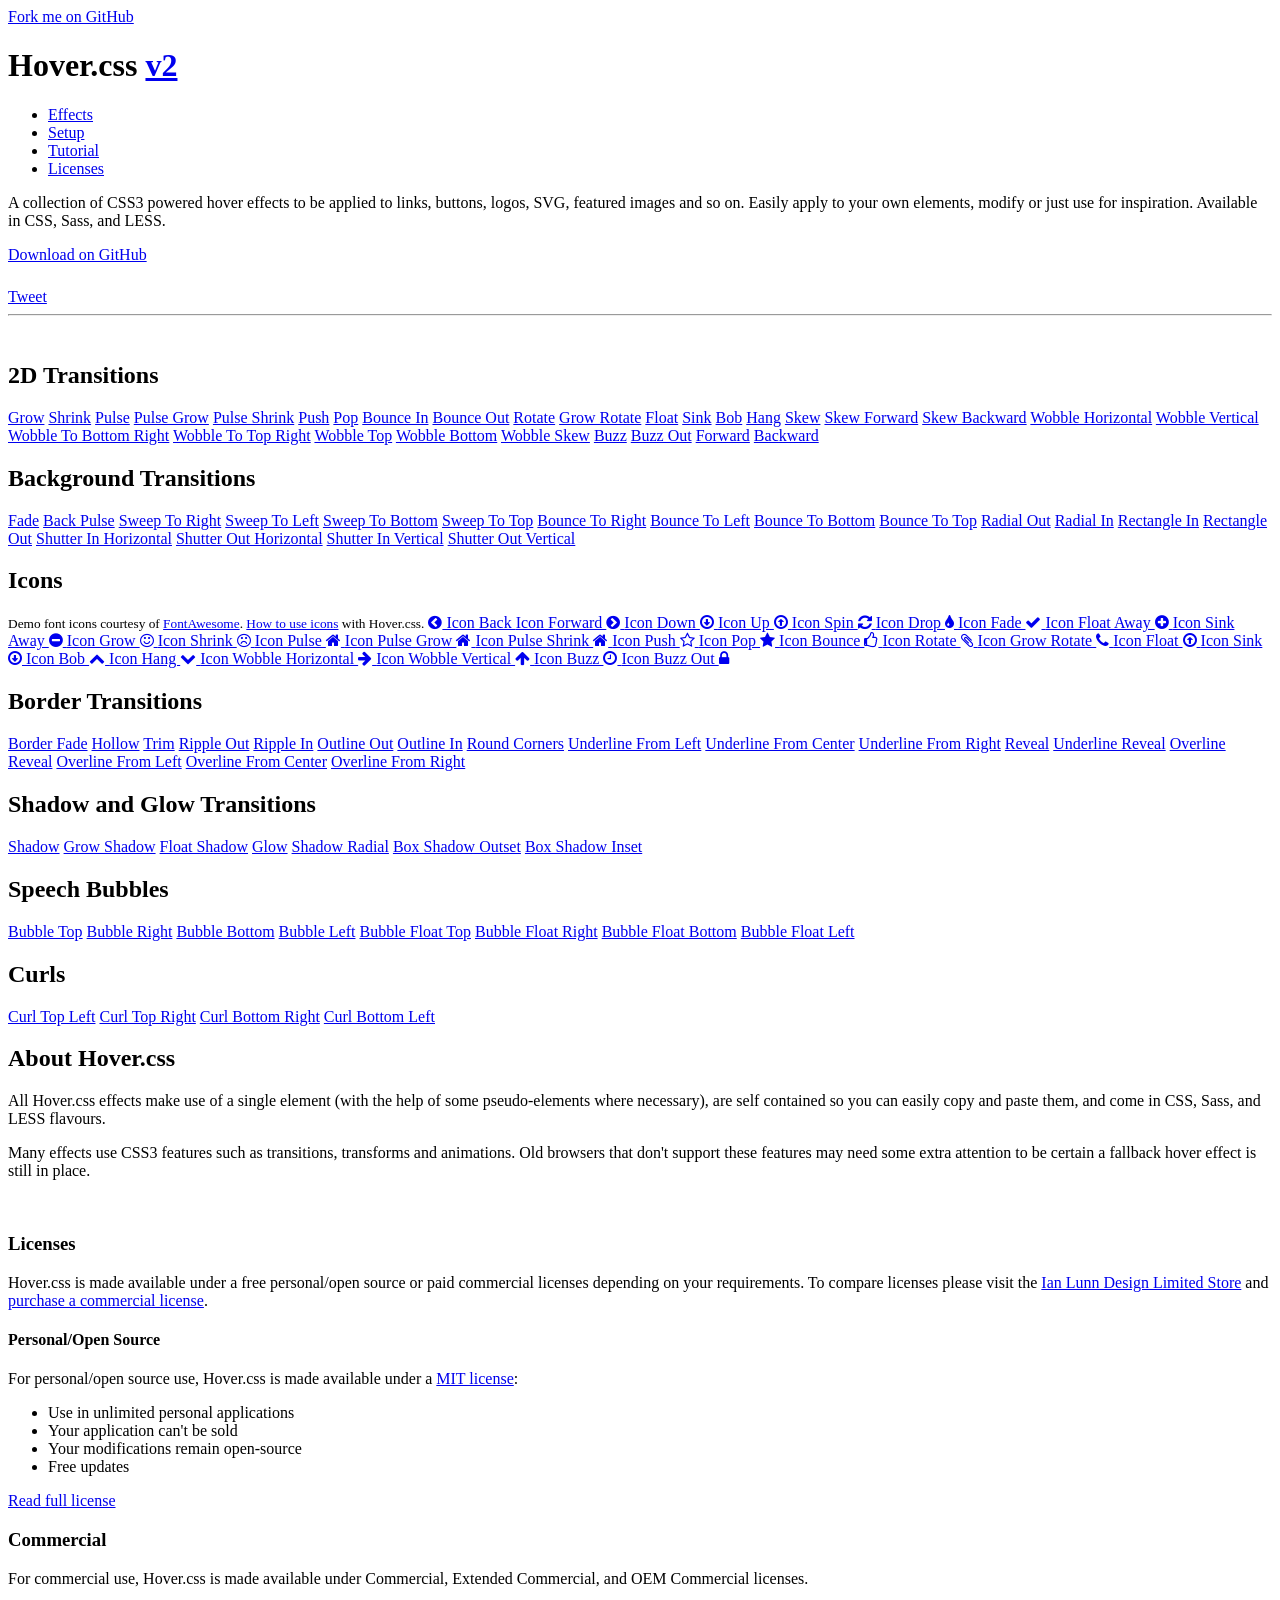
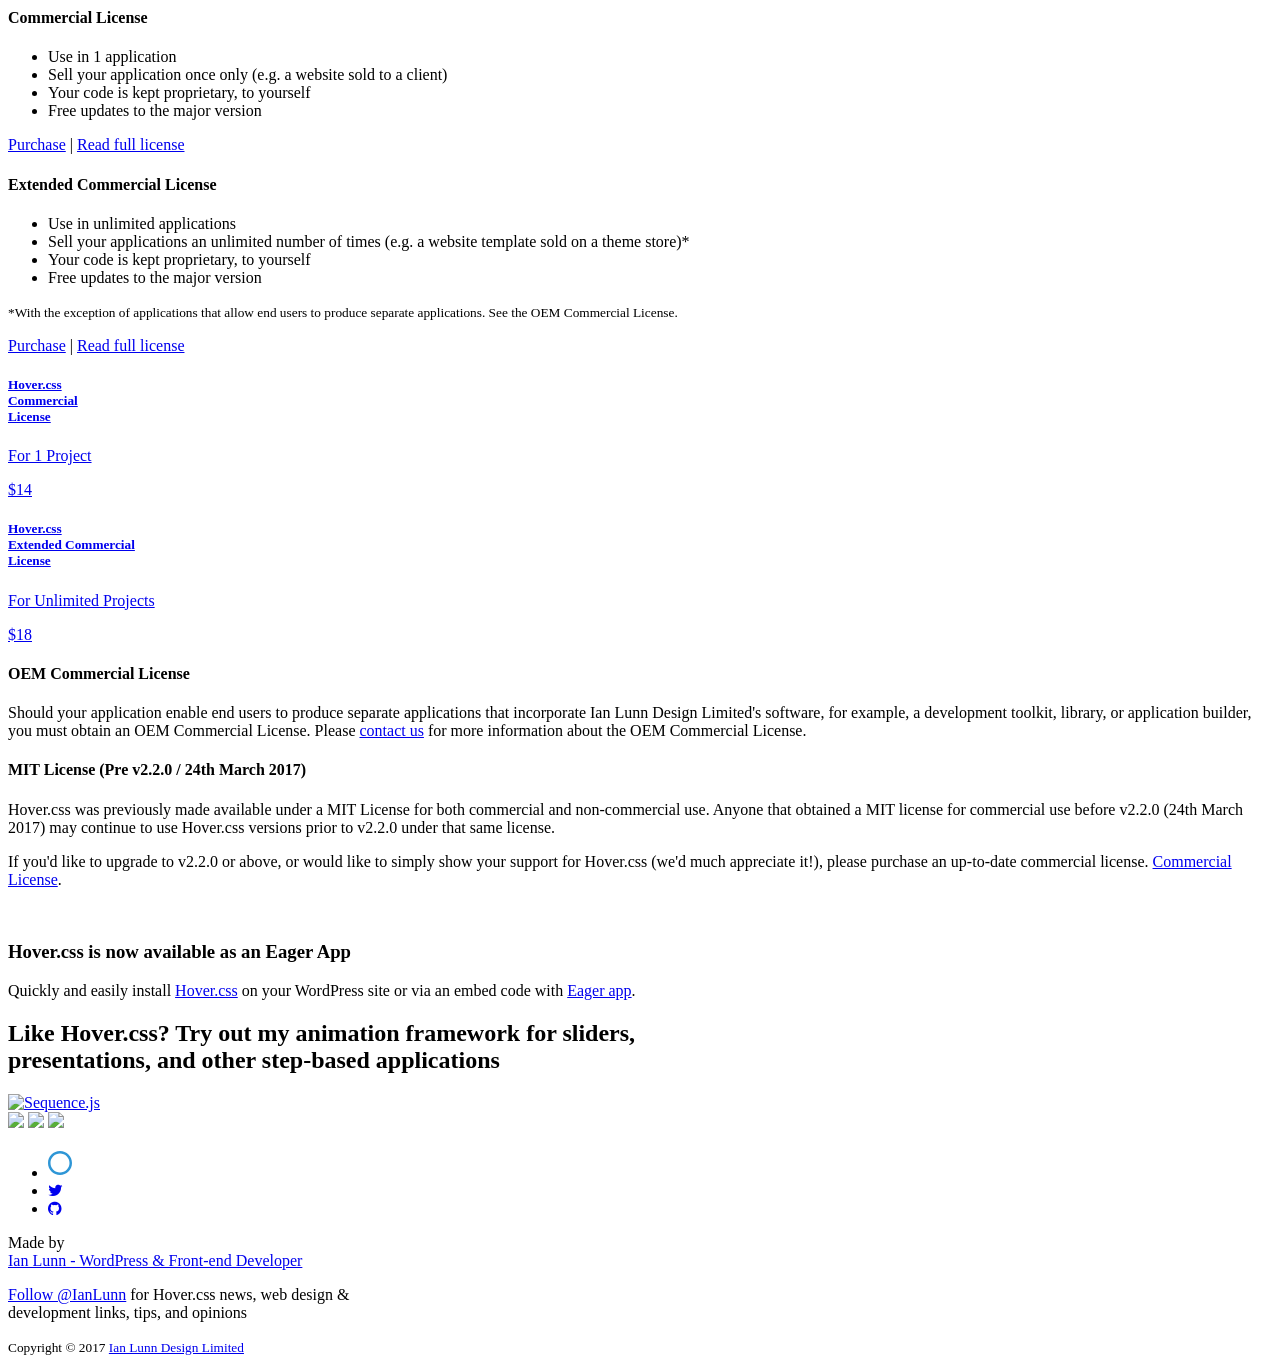
==== index.html @ 644b8967 "test" ====
<!DOCTYPE html>
<html lang="en">
	<head>
		<meta charset="utf-8">
		<meta property="og:image" content="https://ianlunn.github.io/Hover/hover.jpg" />
		<meta property="og:site_name" content="Hover.css"/>
		<meta property="og:title" content="Hover.css - A collection of CSS3 powered hover effects" />
		<title>Hover.css - A collection of CSS3 powered hover effects</title>
		<link href="css/demo-page.css" rel="stylesheet" media="all">
		<link href="css/hover.css" rel="stylesheet" media="all">
		<link href="https://maxcdn.bootstrapcdn.com/font-awesome/4.2.0/css/font-awesome.min.css" rel="stylesheet" media="all">
	</head>
	<body>

		<!--[if lt IE 10]>
		<p class="browsehappy">You are using an <strong>outdated</strong> browser. Please <a href="https://browsehappy.com/">upgrade your browser</a> to improve your experience.</p>
		<![endif]-->

		<div class="main">
			<span id="forkongithub"><a href="https://github.com/IanLunn/Hover">Fork me on GitHub</a></span>

			<h1>Hover.css <a href="https://github.com/IanLunn/Hover/releases" class="sup" title="View release history">v2</a></h1>

			<nav>
				<ul>
					<li><a href="#effects" title="Effects">Effects</a></li>
					<li><a href="https://github.com/IanLunn/Hover/blob/master/README.md#hovercss" title="Setup">Setup</a></li>
					<li><a href="https://ianlunn.co.uk/articles/hover-css-tutorial-introduction/" title="hover.css Tutorial and Introduction">Tutorial</a></li>
					<li><a href="#licenses" title="Licenses">Licenses</a></li>
				</ul>
			</nav>

			<p class="intro">A collection of CSS3 powered hover effects to be applied to links, buttons, logos, SVG, featured images and so on. Easily apply to your own elements, modify or just use for inspiration. Available in CSS, Sass, and LESS.</p>

			<div class="download aligncenter">
				<a class="button cta hvr-float-shadow" href="https://github.com/IanLunn/Hover">Download on GitHub</a>
			</div>

			<div class="social aligncenter">
				<div class="social-button">
					<iframe src="https://ghbtns.com/github-btn.html?user=IanLunn&repo=Hover&type=watch&count=true" allowtransparency="true" frameborder="0" scrolling="0" width="110" height="20"></iframe>
				</div>

				<div class="social-button">
					<a href="https://twitter.com/share" class="twitter-share-button" data-related="IanLunn" data-dnt="true">Tweet</a>
				</div>
			</div>

			<hr />
			<br />

			<script async type="text/javascript" src="//cdn.carbonads.com/carbon.js?serve=CKYIE23M&placement=ianlunncouk" id="_carbonads_js"></script>

			<div id="effects" class="effects">

				<h2>2D Transitions</h2>

				<a href="#" class="hvr-grow">Grow</a>
				<a href="#" class="hvr-shrink">Shrink</a>
				<a href="#" class="hvr-pulse">Pulse</a>
				<a href="#" class="hvr-pulse-grow">Pulse Grow</a>
				<a href="#" class="hvr-pulse-shrink">Pulse Shrink</a>
				<a href="#" class="hvr-push">Push</a>
				<a href="#" class="hvr-pop">Pop</a>
				<a href="#" class="hvr-bounce-in">Bounce In</a>
				<a href="#" class="hvr-bounce-out">Bounce Out</a>
				<a href="#" class="hvr-rotate">Rotate</a>
				<a href="#" class="hvr-grow-rotate">Grow Rotate</a>
				<a href="#" class="hvr-float">Float</a>
				<a href="#" class="hvr-sink">Sink</a>
				<a href="#" class="hvr-bob">Bob</a>
				<a href="#" class="hvr-hang">Hang</a>
				<a href="#" class="hvr-skew">Skew</a>
				<a href="#" class="hvr-skew-forward">Skew Forward</a>
				<a href="#" class="hvr-skew-backward">Skew Backward</a>
				<a href="#" class="hvr-wobble-horizontal">Wobble Horizontal</a>
				<a href="#" class="hvr-wobble-vertical">Wobble Vertical</a>
				<a href="#" class="hvr-wobble-to-bottom-right">Wobble To Bottom Right</a>
				<a href="#" class="hvr-wobble-to-top-right">Wobble To Top Right</a>
				<a href="#" class="hvr-wobble-top">Wobble Top</a>
				<a href="#" class="hvr-wobble-bottom">Wobble Bottom</a>
				<a href="#" class="hvr-wobble-skew">Wobble Skew</a>
				<a href="#" class="hvr-buzz">Buzz</a>
				<a href="#" class="hvr-buzz-out">Buzz Out</a>
				<a href="#" class="hvr-forward">Forward</a>
				<a href="#" class="hvr-backward">Backward</a>


				<h2>Background Transitions</h2>

				<a href="#" class="hvr-fade">Fade</a>
				<a href="#" class="hvr-back-pulse">Back Pulse</a>
				<a href="#" class="hvr-sweep-to-right">Sweep To Right</a>
				<a href="#" class="hvr-sweep-to-left">Sweep To Left</a>
				<a href="#" class="hvr-sweep-to-bottom">Sweep To Bottom</a>
				<a href="#" class="hvr-sweep-to-top">Sweep To Top</a>
				<a href="#" class="hvr-bounce-to-right">Bounce To Right</a>
				<a href="#" class="hvr-bounce-to-left">Bounce To Left</a>
				<a href="#" class="hvr-bounce-to-bottom">Bounce To Bottom</a>
				<a href="#" class="hvr-bounce-to-top">Bounce To Top</a>
				<a href="#" class="hvr-radial-out">Radial Out</a>
				<a href="#" class="hvr-radial-in">Radial In</a>
				<a href="#" class="hvr-rectangle-in">Rectangle In</a>
				<a href="#" class="hvr-rectangle-out">Rectangle Out</a>
				<a href="#" class="hvr-shutter-in-horizontal">Shutter In Horizontal</a>
				<a href="#" class="hvr-shutter-out-horizontal">Shutter Out Horizontal</a>
				<a href="#" class="hvr-shutter-in-vertical">Shutter In Vertical</a>
				<a href="#" class="hvr-shutter-out-vertical">Shutter Out Vertical</a>


				<h2>Icons</h2>

				<small>Demo font icons courtesy of <a href="https://fortawesome.github.io/Font-Awesome/">FontAwesome</a>. <a href="https://github.com/IanLunn/Hover/#using-icon-effects">How to use icons</a> with Hover.css.</small>

				<a href="#" class="hvr-icon-back">
					<i class="fa fa-chevron-circle-left hvr-icon"></i> Icon Back
				</a>
				<a href="#" class="hvr-icon-forward">
					Icon Forward
					<i class="fa fa-chevron-circle-right hvr-icon"></i>
				</a>
				<a href="#" class="hvr-icon-down">
					Icon Down <i class="fa fa-arrow-circle-o-down hvr-icon"></i>
				</a>
				<a href="#" class="hvr-icon-up">
					Icon Up <i class="fa fa-arrow-circle-o-up hvr-icon"></i>
				</a>
				<a href="#" class="hvr-icon-spin">
					Icon Spin <i class="fa fa-refresh hvr-icon"></i>
				</a>
				<a href="#" class="hvr-icon-drop">
					Icon Drop <i class="fa fa-tint hvr-icon"></i>
				</a>
				<a href="#" class="hvr-icon-fade">
					Icon Fade <i class="fa fa-check hvr-icon"></i>
				</a>
				<a href="#" class="hvr-icon-float-away">
					Icon Float Away <i class="fa fa-plus-circle hvr-icon"></i>
				</a>
				<a href="#" class="hvr-icon-sink-away">
					Icon Sink Away <i class="fa fa-minus-circle hvr-icon"></i>
				</a>
				<a href="#" class="hvr-icon-grow">
					Icon Grow <i class="fa fa-smile-o hvr-icon"></i>
				</a>
				<a href="#" class="hvr-icon-shrink">
					Icon Shrink <i class="fa fa-frown-o hvr-icon"></i>
				</a>
				<a href="#" class="hvr-icon-pulse">
					Icon Pulse <i class="fa fa-home hvr-icon"></i>
				</a>
				<a href="#" class="hvr-icon-pulse-grow">
					Icon Pulse Grow <i class="fa fa-home hvr-icon"></i>
				</a>
				<a href="#" class="hvr-icon-pulse-shrink">
					Icon Pulse Shrink <i class="fa fa-home hvr-icon"></i>
				</a>
				<a href="#" class="hvr-icon-push">
					Icon Push <i class="fa fa-star-o hvr-icon"></i>
				</a>
				<a href="#" class="hvr-icon-pop">
					Icon Pop <i class="fa fa-star hvr-icon"></i>
				</a>
				<a href="#" class="hvr-icon-bounce">
					Icon Bounce <i class="fa fa-thumbs-o-up hvr-icon"></i>
				</a>
				<a href="#" class="hvr-icon-rotate">
					Icon Rotate <i class="fa fa-paperclip hvr-icon"></i>
				</a>
				<a href="#" class="hvr-icon-grow-rotate">
					Icon Grow Rotate <i class="fa fa-phone hvr-icon"></i>
				</a>
				<a href="#" class="hvr-icon-float">
					Icon Float <i class="fa fa-arrow-circle-o-up hvr-icon"></i>
				</a>
				<a href="#" class="hvr-icon-sink">
					Icon Sink <i class="fa fa-arrow-circle-o-down hvr-icon"></i>
				</a>
				<a href="#" class="hvr-icon-bob">
					Icon Bob <i class="fa fa-chevron-up hvr-icon"></i>
				</a>
				<a href="#" class="hvr-icon-hang">
					Icon Hang <i class="fa fa-chevron-down hvr-icon"></i>
				</a>
				<a href="#" class="hvr-icon-wobble-horizontal">
					Icon Wobble Horizontal <i class="fa fa-arrow-right hvr-icon"></i>
				</a>
				<a href="#" class="hvr-icon-wobble-vertical">
					Icon Wobble Vertical <i class="fa fa-arrow-up hvr-icon"></i>
				</a>
				<a href="#" class="hvr-icon-buzz">
					Icon Buzz <i class="fa fa-clock-o hvr-icon"></i>
				</a>
				<a href="#" class="hvr-icon-buzz-out">
					Icon Buzz Out <i class="fa fa-lock hvr-icon"></i>
				</a>


				<h2>Border Transitions</h2>

				<a href="#" class="hvr-border-fade">Border Fade</a>
				<a href="#" class="hvr-hollow">Hollow</a>
				<a href="#" class="hvr-trim">Trim</a>
				<a href="#" class="hvr-ripple-out">Ripple Out</a>
				<a href="#" class="hvr-ripple-in">Ripple In</a>
				<a href="#" class="hvr-outline-out">Outline Out</a>
				<a href="#" class="hvr-outline-in">Outline In</a>
				<a href="#" class="hvr-round-corners">Round Corners</a>
				<a href="#" class="hvr-underline-from-left">Underline From Left</a>
				<a href="#" class="hvr-underline-from-center">Underline From Center</a>
				<a href="#" class="hvr-underline-from-right">Underline From Right</a>
				<a href="#" class="hvr-reveal">Reveal</a>
				<a href="#" class="hvr-underline-reveal">Underline Reveal</a>
				<a href="#" class="hvr-overline-reveal">Overline Reveal</a>
				<a href="#" class="hvr-overline-from-left">Overline From Left</a>
				<a href="#" class="hvr-overline-from-center">Overline From Center</a>
				<a href="#" class="hvr-overline-from-right">Overline From Right</a>


				<h2>Shadow and Glow Transitions</h2>

				<a href="#" class="hvr-shadow">Shadow</a>
				<a href="#" class="hvr-grow-shadow">Grow Shadow</a>
				<a href="#" class="hvr-float-shadow">Float Shadow</a>
				<a href="#" class="hvr-glow">Glow</a>
				<a href="#" class="hvr-shadow-radial">Shadow Radial</a>
				<a href="#" class="hvr-box-shadow-outset">Box Shadow Outset</a>
				<a href="#" class="hvr-box-shadow-inset">Box Shadow Inset</a>


				<h2>Speech Bubbles</h2>

				<a href="#" class="hvr-bubble-top">Bubble Top</a>
				<a href="#" class="hvr-bubble-right">Bubble Right</a>
				<a href="#" class="hvr-bubble-bottom">Bubble Bottom</a>
				<a href="#" class="hvr-bubble-left">Bubble Left</a>
				<a href="#" class="hvr-bubble-float-top">Bubble Float Top</a>
				<a href="#" class="hvr-bubble-float-right">Bubble Float Right</a>
				<a href="#" class="hvr-bubble-float-bottom">Bubble Float Bottom</a>
				<a href="#" class="hvr-bubble-float-left">Bubble Float Left</a>


				<h2>Curls</h2>

				<a href="#" class="hvr-curl-top-left">Curl Top Left</a>
				<a href="#" class="hvr-curl-top-right">Curl Top Right</a>
				<a href="#" class="hvr-curl-bottom-right">Curl Bottom Right</a>
				<a href="#" class="hvr-curl-bottom-left">Curl Bottom Left</a>
			</div>


			<div class="footer">
				<div class="about">
					<h2>About Hover.css</h2>

					<p>All Hover.css effects make use of a single element (with the help of some pseudo-elements where necessary), are self contained so you can easily copy and paste them, and come in CSS, Sass, and LESS flavours.</p>

					<p>Many effects use CSS3 features such as transitions, transforms and animations. Old browsers that don't support these features may need some extra attention to be certain a fallback hover effect is still in place.</p>

					<br />
					<h3 id="licenses">Licenses</h3>

					<p>Hover.css is made available under a free personal/open source or paid commercial licenses depending on your requirements. To compare licenses please visit the <a href="https://ianlunn.co.uk/store/licenses/">Ian Lunn Design Limited Store</a> and <a href="https://ianlunn.co.uk/store/hover-css/">purchase a commercial license</a>.</p>

					<h4 id="personal">Personal/Open Source</h4>

					<p>For personal/open source use, Hover.css is made available under a <a href="https://opensource.org/licenses/MIT">MIT license</a>:</p>

					<ul>
						<li>Use in unlimited personal applications</li>
						<li>Your application can't be sold</li>
						<li>Your modifications remain open-source</li>
						<li>Free updates</li>
					</ul>

					<p><a href="https://ianlunn.co.uk/store/licenses/personal/">Read full license</a></p>

					<h3 id="commercial-licenses">Commercial</h3>

					<p>For commercial use, Hover.css is made available under Commercial, Extended Commercial, and OEM Commercial licenses.</p>

					<h4 id="commercial">Commercial License</h4>

					<ul>
						<li>Use in 1 application</li>
						<li>Sell your application once only (e.g. a website sold to a client)</li>
						<li>Your code is kept proprietary, to yourself</li>
						<li>Free updates to the major version</li>
					</ul>

					<p><a href="https://ianlunn.co.uk/store/hover-css/?attribute_pa_licenses=commercial">Purchase<a/> | <a href="https://ianlunn.co.uk/store/licenses/commercial/">Read full license</a></p>

					<h4 id="extended-commercial">Extended Commercial License</h4>

					<ul>
						<li>Use in unlimited applications</li>
						<li>Sell your applications an unlimited number of times (e.g. a website template sold on a theme store)*</li>
						<li>Your code is kept proprietary, to yourself</li>
						<li>Free updates to the major version</li>
					</ul>

					<p><small>*With the exception of applications that allow end users to produce separate applications. See the OEM Commercial License.</small></p>

					<p><a href="https://ianlunn.co.uk/store/hover-css/?attribute_pa_licenses=extended-commercial">Purchase<a/> | <a href="https://ianlunn.co.uk/store/licenses/extended-commercial/">Read full license</a></p>

					<div class="licenses">
						<a target="_blank" href="https://ianlunn.co.uk/store/hover-css/?attribute_pa_licenses=commercial" title="Commercial License" class="license hvr-float">
							<div class="license__content">
								<h5 class="license__title"><div>Hover.css</div> Commercial <div>License</div></h5>
								<p class="license__desc">For 1 Project</p>
							</div>
							<span class="license__button button cta">$14</span>
						</a>

						<a target="_blank" href="https://ianlunn.co.uk/store/hover-css/?attribute_pa_licenses=extended-commercial" title="Extended Commercial License" class="license hvr-float">
							<div class="license__content">
								<h5 class="license__title"><div>Hover.css</div> Extended Commercial <div>License</div></h5>
								<p class="license__desc">For Unlimited Projects</p>
							</div>
							<span class="license__button button cta">$18</span>
						</a>
					</div>

					<h4 id="oem-commercial">OEM Commercial License</h4>

					<p>Should your application enable end users to produce separate applications that incorporate Ian Lunn Design Limited's software, for example, a development toolkit, library, or application builder, you must obtain an OEM Commercial License. Please <a href="https://ianlunn.co.uk/contact/">contact us</a> for more information about the OEM Commercial License.</p>

					<h4>MIT License (Pre v2.2.0 / 24th March 2017)</h4>
					<p>Hover.css was previously made available under a MIT License for both commercial and non-commercial use. Anyone that obtained a MIT license for commercial use before v2.2.0 (24th March 2017) may continue to use Hover.css versions prior to v2.2.0 under that same license.</p>

					<p>If you'd like to upgrade to v2.2.0 or above, or would like to simply show your support for Hover.css (we'd much appreciate it!), please purchase an up-to-date commercial license. <a href="https://ianlunn.co.uk/store/hover-css/?attribute_pa_licenses=commercial" title="Commercial License">Commercial License</a>.</p>

					<br />
					<h3>Hover.css is now available as an Eager App</h3>
					<p>Quickly and easily install <a href="https://eager.io/app/AN_LdP2tOk0f">Hover.css</a> on your WordPress site or via an embed code with <a href="https://eager.io/">Eager app</a>.</p>
				</div>
			</div>

			<div class="ad">
				<h2>Like Hover.css? Try out my animation framework for sliders,<br /> presentations, and other step-based applications</h2>

				<a class="ad__logo" href="https://www.sequencejs.com/" title="Learn more about Sequence.js">
					<img src="sequence-logo.png" alt="Sequence.js" />
				</a>

				<div class="ad__preview">
					<a href="https://www.sequencejs.com/" title="Learn more about Sequence.js"><img src="modern-slide-in.png" /></a> <a class="second" href="https://www.sequencejs.com/" title="Learn more about Sequence.js"><img src="photo-stack.png" /></a> <a href="https://www.sequencejs.com/" title="Learn more about Sequence.js"><img src="two-up.png" /></a>
				</div>
			</div>

		</div>

		<div class="made-by group">
			<ul>
				<li>
					<!-- "IL" logo Copyright (c) Ian Lunn Design Limited 2017 -->
					<a cass="icon__ild" href="https://ianlunn.co.uk/" title="Ian Lunn - WordPress &amp; Front End Developer" target="_blank" class="ild-ident">
						<svg class="" onmouseenter="el=this;el.classList.add('active');setTimeout(function(){el.classList.remove('active')},600);" xmlns="https://www.w3.org/2000/svg" width="24" height="30" viewBox="0 0 52 52">
							<g class="circle-holder">
								<path class="circle" fill="#2E96D6" d="M5.4 26c0-11.4 9.2-20.6 20.6-20.6s20.6 9.2 20.6 20.6c0 11.4-9.2 20.6-20.6 20.6s-20.6-9.2-20.6-20.6zm-5.4 0c0 14.4 11.6 26 26 26s26-11.6 26-26-11.6-26-26-26-26 11.6-26 26z"></path>
							</g>
							<path class="i" fill="#fff" d="M15 22h9v16h-9v-16z"></path>
							<path class="l" fill="#fff" d="M28 14h9v24h-9v-24z"></path>
						</svg>
					</a>
				</li>
				<li><a class="icon__twitter" href="https://twitter.com/IanLunn/" title="Ian Lunn on Twitter" target="_blank"><i class="fa fa-twitter"></i></a></li>
				<li><a class="icon__github" href="https://github.com/IanLunn/Hover/" title="Hover.css on GitHub" target="_blank"><i class="fa fa-github"></i></a></li>
			</ul>
			<p>Made by<br /><a href="https://ianlunn.co.uk/" title="Ian Lunn - WordPress &amp; Front End Developer" target="_blank">Ian Lunn - WordPress &amp; Front-end Developer</a></p>

			<p class="follow"><a href="https://twitter.com/IanLunn" class="twitter-follow-button" data-show-count="false" data-dnt="true" data-size="large">Follow @IanLunn</a> for Hover.css news, web design &amp;<br /> development links, tips, and opinions</p>
			<small>Copyright &copy; 2017 <a href="https://ianlunn.co.uk/" title="Ian Lunn - WordPress &amp; Front End Developer" target="_blank">Ian Lunn Design Limited</a></small>
		</div>

		<script>
			/**
			 * Used to demonstrate Hover.css only. Not required when adding
			 * Hover.css to your own pages. Prevents a link from being
			 * navigated and gaining focus.
			 */
			var effects = document.querySelectorAll('.effects')[0];

			effects.addEventListener('click', function(e) {

				if (e.target.className.indexOf('hvr') > -1) {
					e.preventDefault();
					e.target.blur();

				}
			});
		</script>

		<script>!function(d,s,id){var js,fjs=d.getElementsByTagName(s)[0],p=/^https:/.test(d.location)?'http':'https';if(!d.getElementById(id)){js=d.createElement(s);js.id=id;js.src=p+'://platform.twitter.com/widgets.js';fjs.parentNode.insertBefore(js,fjs);}}(document, 'script', 'twitter-wjs');</script>

		<script>
		  (function(i,s,o,g,r,a,m){i['GoogleAnalyticsObject']=r;i[r]=i[r]||function(){
		  (i[r].q=i[r].q||[]).push(arguments)},i[r].l=1*new Date();a=s.createElement(o),
		  m=s.getElementsByTagName(o)[0];a.async=1;a.src=g;m.parentNode.insertBefore(a,m)
		  })(window,document,'script','//www.google-analytics.com/analytics.js','ga');

		  ga('create', 'UA-11991680-4', 'ianlunn.github.io');
		  ga('send', 'pageview');
		</script>
	</body>
</html>
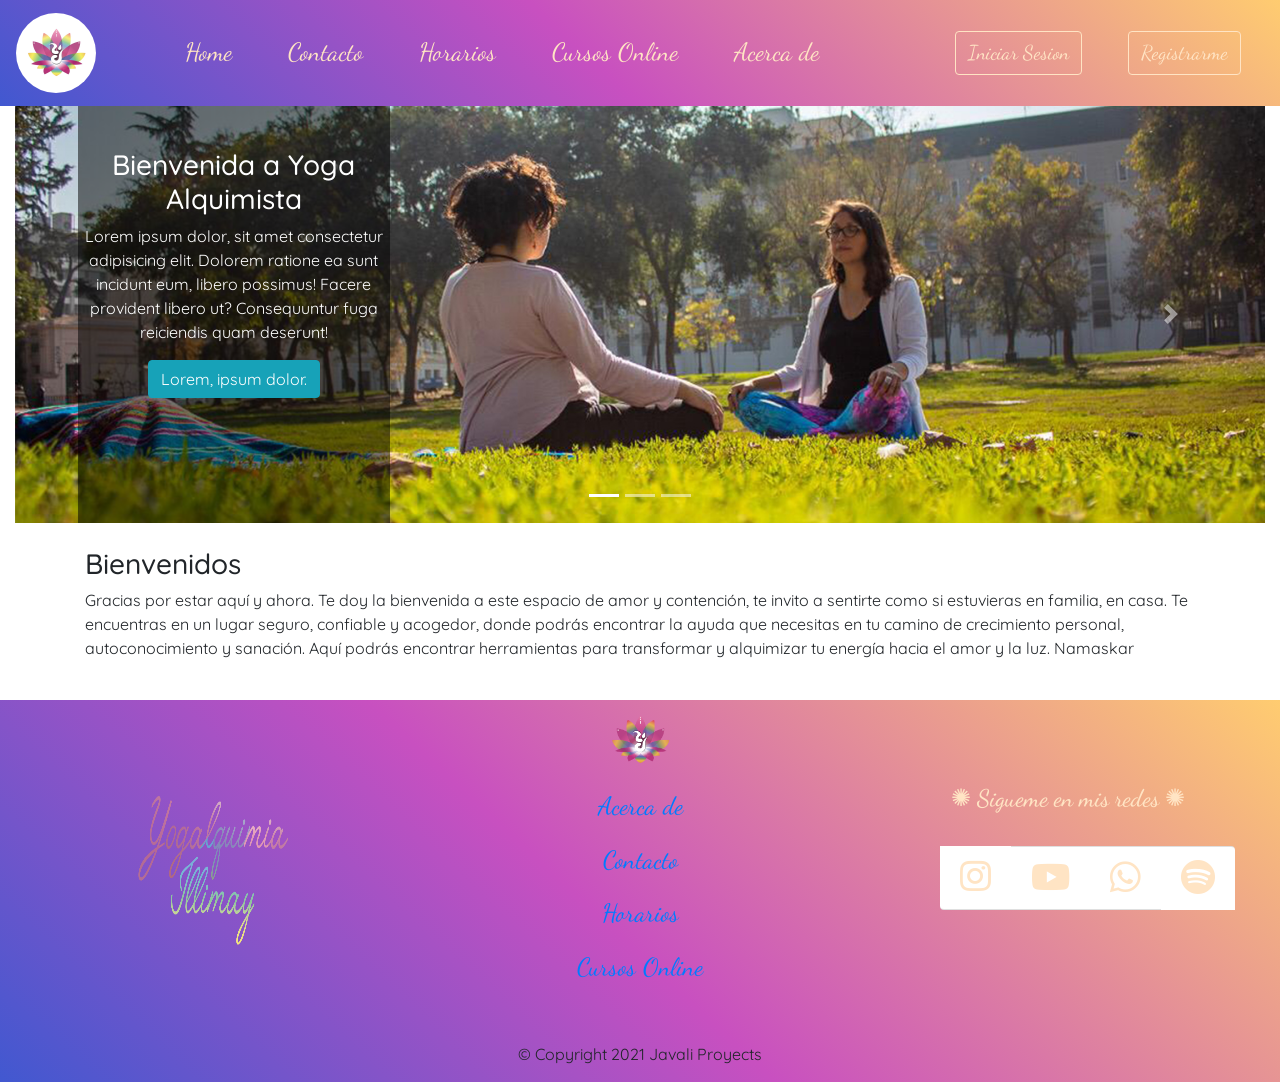
==== commit 8a3986e7: "separados index del base" ====
--- a/index.html
+++ b/index.html
@@ -1,406 +1,191 @@
 <!DOCTYPE html>
-<html lang="en">
-	<head>
-		<meta charset="utf-8">
-		<meta property="og:image" content="https://ianlunn.github.io/Hover/hover.jpg" />
-		<meta property="og:site_name" content="Hover.css"/>
-		<meta property="og:title" content="Hover.css - A collection of CSS3 powered hover effects" />
-		<title>Hover.css - A collection of CSS3 powered hover effects</title>
-		<link href="css/demo-page.css" rel="stylesheet" media="all">
-		<link href="css/hover.css" rel="stylesheet" media="all">
-		<link href="https://maxcdn.bootstrapcdn.com/font-awesome/4.2.0/css/font-awesome.min.css" rel="stylesheet" media="all">
-	</head>
-	<body>
+<html lang="es-cl">
 
-		<!--[if lt IE 10]>
-		<p class="browsehappy">You are using an <strong>outdated</strong> browser. Please <a href="https://browsehappy.com/">upgrade your browser</a> to improve your experience.</p>
-		<![endif]-->
+<head>
+    <meta charset="UTF-8">
+    <meta name="viewport" content="width=device-width, initial-scale=1.0">
+    <link
+        href="https://fonts.googleapis.com/css2?family=Dancing+Script&family=Josefin+Slab:ital,wght@0,100;0,200;0,300;1,100;1,200&family=Quicksand:wght@300&display=swap"
+        rel="stylesheet">
+    <!-- Bootstrap CSS -->
+    <link rel="stylesheet" href="assets/css/bootstrap.min.css">
+    <!-- CSS Propios -->
+    <link rel="stylesheet" type="text/css" href="assets/css/style.css">
+    <link rel="stylesheet" type="text/css" href="assets/fontawesome-free-5.15.3-web/css/all.css">
+    <link rel="stylesheet" type="text/css" href="assets/css/boostrap-seba.css">
+    <title>Yoga Alquimista</title>
+</head>
 
-		<div class="main">
-			<span id="forkongithub"><a href="https://github.com/IanLunn/Hover">Fork me on GitHub</a></span>
+<body>
+    <!--NAVBAR-->
+    <header class="mynav">
+        <nav class="navbar navbar-expand-lg ">
+            <a class="navbar-brand" href="#">
+                <img class="logo" src="assets/images/logo-wh.jpeg" alt="BRAND" height="80px" width="80px">
+            </a>
+            <button class="navbar-toggler" type="button" data-toggle="collapse" data-target="#navbarSupportedContent"
+                aria-controls="navbarSupportedContent" aria-expanded="false" aria-label="Toggle navigation">
+                <span class="navbar-toggler-icon"></span>
+            </button>
 
-			<h1>Hover.css <a href="https://github.com/IanLunn/Hover/releases" class="sup" title="View release history">v2</a></h1>
+            <div class="collapse navbar-collapse" id="navbarSupportedContent">
+                <ul class="navbar-nav mr-auto">
+                    <li class="nav-item active">
+                        <a class="nav-link a-nav pr-5" href="#">Home<span class="sr-only">(current)</span></a>
+                    </li>
+                    <li class="nav-item">
+                        <a class="nav-link a-nav pr-5" href="#">Contacto</a>
+                    </li>
+                    <li class="nav-item">
+                        <a class="nav-link a-nav pr-5" href="#">Horarios</a>
+                    </li>
+                    <li class="nav-item">
+                        <a class="nav-link a-nav pr-5" href="#">Cursos Online</a>
+                    </li>
+                    <li class="nav-item">
+                        <a class="nav-link a-nav pr-5" href="#">Acerca de</a>
+                    </li>
+                </ul>
+            </div>
+            <ul class="navbar-nav mr-auto">
+                <li class="nav-item col-6 col-md-auto ">
+                    <a href="#" class="nav-link a-nav">
+                        <button type="button" class="nav-btn btn btn">Iniciar Sesion</button>
+                    </a>
+                </li>
+                <li class="nav-item col-6 col-md-auto ">
+                    <a href="#" class="nav-link a-nav">
+                        <button type="button" class="nav-btn btn ">Registrarme</button>
+                    </a>
+                </li>
+            </ul>
+        </nav>
+    </header>
+    <!--FIN NAVBAR-->
 
-			<nav>
-				<ul>
-					<li><a href="#effects" title="Effects">Effects</a></li>
-					<li><a href="https://github.com/IanLunn/Hover/blob/master/README.md#hovercss" title="Setup">Setup</a></li>
-					<li><a href="https://ianlunn.co.uk/articles/hover-css-tutorial-introduction/" title="hover.css Tutorial and Introduction">Tutorial</a></li>
-					<li><a href="#licenses" title="Licenses">Licenses</a></li>
-				</ul>
-			</nav>
+    <!--CAROUSEL @SBRV-->
+    <div class="container-fluid">
+        <div id="carousel1" class="carousel slide" data-ride="carousel">
+            <ol class="carousel-indicators">
+            <li data-target="#carouselExampleIndicators" data-slide-to="0" class="active"></li>
+            <li data-target="#carouselExampleIndicators" data-slide-to="1"></li>
+            <li data-target="#carouselExampleIndicators" data-slide-to="2"></li>
+            </ol>
+            <div class="carousel-inner">
+                    <div class="carousel-item active"><!--Active inicializa-->
+                        <img class="img-fluid" src="assets/images/slider_yoga1.jpg" alt="Primera imagen" title="Imagen 1" >  
+                            <div class="carousel-caption-seba">
+                                    <h3>Bienvenida a Yoga Alquimista</h3>
+                                    <p1>Lorem ipsum dolor, sit amet consectetur adipisicing elit. Dolorem ratione ea sunt incidunt eum, libero possimus! Facere provident libero ut? Consequuntur fuga reiciendis quam deserunt!</p>
+                                    <button type="button" class="btn btn-info-seba">Lorem, ipsum dolor.</button>
+                                    
+                            </div> 
+                    </div>
+                    <div class="carousel-item">
+                        <img class="img-fluid" src="assets/images/slider_yoga2.jpg" alt="Segunda imagen" title="Imagen 2">
+                            <div class="carousel-caption-seba">
+                                <h3>Lorem ipsum dolor sit amet consectetur.</h3>
+                                <p>Lorem, ipsum dolor sit amet consectetur adipisicing elit. Neque asperiores sed nulla at similique quibusdam ipsam accusantium incidunt praesentium nobis eius quaerat, ipsa, deleniti fugit hic. Maxime provident velit molestias!</p>
+                                <button type="button" class="btn btn-info-seba">Lorem, ipsum.</button>
+                            </div>
+                    </div>
+                    <div class="carousel-item">
+                      <img class="img-fluid" src="assets/images/slider_yoga3.jpg" alt="Tercera imagen" title="Imagen 3">
+                        <div class="carousel-caption-seba">
+                            <h3>Bienvenida a Yoga Alquimista</h3>
+                            <p>Lorem ipsum dolor sit amet, consectetur adipisicing elit. Reiciendis veniam eligendi quia distinctio fuga hic sit cum impedit laudantium! Exercitationem.</p>
+                            <button type="button" class="btn btn-info-seba">Lorem ipsum dolor sit.</button>
+                        </div>
+                    </div>
+                    
+            </div>
+                <a class="carousel-control-next" href="#carouselExampleIndicators" role="button" data-slide="next">
+                <span class="carousel-control-next-icon" aria-hidden="true"></span>
+                <span class="sr-only">Next</span>
+                </a>
+        </div>
+    </div>
+    <!--Fin carousel-->
+    <br>
+    <!--CONTENIDO-->
+    <div class="container">
+        <H3>Bienvenidos</H3>
+        <p>Gracias por estar aquí y ahora.
+            Te doy la bienvenida a este espacio de amor y contención, te invito a sentirte como si estuvieras en
+            familia, en casa.
+            Te encuentras en un lugar seguro, confiable y acogedor, donde podrás encontrar la ayuda que necesitas en
+            tu camino de crecimiento personal, autoconocimiento y sanación.
+            Aquí podrás encontrar herramientas para transformar y alquimizar tu energía hacia el amor y la luz.
+            Namaskar</p>
+    </div>
+    <!--FIN CONTENIDO-->
+    <br>
+    <!--INICIO FOOTER-->
+    <footer class="footer">
+        <div class="container">
+            <div class="row justify-content-between align-items-center">
+                <div class=" col-sm-12 col-md-3 text-center mt-5">
+                    <img src="assets/images/Logotipo e Isotipo Yogalquimia Illimay/Tipografia multicolor TRANSPARENTE.png"
+                        alt="Tipografia" height="150" width="150">
+                </div>
+                <div class="col-sm-12 col-md-3 text-center ">
+                    <img src="assets/images/Logotipo e Isotipo Yogalquimia Illimay/fondo TRANSPARENTE.png"
+                        alt="logo yogalquimia" height="80px" width="80px">
+                    <ul class="nav flex-column myul">
+                        <li  class="nav-item">
+                            <a class="nav-link active" href="#">Acerca de </a>
+                        </li>
+                        <li class="nav-item">
+                            <a class="nav-link active" href="#">Contacto</a>
+                        </li>
+                        <li class="nav-item">
+                            <a class="nav-link active" href="#">Horarios </a>
+                        </li>
+                        <li class="nav-item">
+                            <a class="nav-link active" href="#">Cursos Online</a>
+                        </li>
+                    </ul>
+                </div>
+                <div class="col-sm-12 col-md-3 text-center ">
+                    <h4 class="f-txt pb-4 ">✺ Sigueme en mis redes ✺</h4>
+                    <ul class="f-list list-group list-group-horizontal list-group-flush ">
+                        <li class="list-group-item" ><a href="#"></a><i class="fab fa-instagram micon"></i></li>
+                        <li class="list-group-item" ><a href="#"></a><i class="fab fa-youtube micon"></i></li>
+                        <li class="list-group-item" ><a href="#"></a><i class="fab fa-whatsapp micon"></i></li>
+                        <li class="list-group-item" ><a href="#"></a><i class="fab fa-spotify micon"></i></li>
+                    </ul>
+                </div>
+            </div>
+        </div>
+        </div>
+        <div class="row text-center">
+            <div class="col-sm-12 col-md-12 col-lg-12 col-xl-12 mt-5">
+                <p class="cprg">© Copyright 2021 Javali Proyects
+                </p>
+            </div>
+    </footer>
 
-			<p class="intro">A collection of CSS3 powered hover effects to be applied to links, buttons, logos, SVG, featured images and so on. Easily apply to your own elements, modify or just use for inspiration. Available in CSS, Sass, and LESS.</p>
-
-			<div class="download aligncenter">
-				<a class="button cta hvr-float-shadow" href="https://github.com/IanLunn/Hover">Download on GitHub</a>
-			</div>
-
-			<div class="social aligncenter">
-				<div class="social-button">
-					<iframe src="https://ghbtns.com/github-btn.html?user=IanLunn&repo=Hover&type=watch&count=true" allowtransparency="true" frameborder="0" scrolling="0" width="110" height="20"></iframe>
-				</div>
-
-				<div class="social-button">
-					<a href="https://twitter.com/share" class="twitter-share-button" data-related="IanLunn" data-dnt="true">Tweet</a>
-				</div>
-			</div>
-
-			<hr />
-			<br />
-
-			<script async type="text/javascript" src="//cdn.carbonads.com/carbon.js?serve=CKYIE23M&placement=ianlunncouk" id="_carbonads_js"></script>
-
-			<div id="effects" class="effects">
-
-				<h2>2D Transitions</h2>
-
-				<a href="#" class="hvr-grow">Grow</a>
-				<a href="#" class="hvr-shrink">Shrink</a>
-				<a href="#" class="hvr-pulse">Pulse</a>
-				<a href="#" class="hvr-pulse-grow">Pulse Grow</a>
-				<a href="#" class="hvr-pulse-shrink">Pulse Shrink</a>
-				<a href="#" class="hvr-push">Push</a>
-				<a href="#" class="hvr-pop">Pop</a>
-				<a href="#" class="hvr-bounce-in">Bounce In</a>
-				<a href="#" class="hvr-bounce-out">Bounce Out</a>
-				<a href="#" class="hvr-rotate">Rotate</a>
-				<a href="#" class="hvr-grow-rotate">Grow Rotate</a>
-				<a href="#" class="hvr-float">Float</a>
-				<a href="#" class="hvr-sink">Sink</a>
-				<a href="#" class="hvr-bob">Bob</a>
-				<a href="#" class="hvr-hang">Hang</a>
-				<a href="#" class="hvr-skew">Skew</a>
-				<a href="#" class="hvr-skew-forward">Skew Forward</a>
-				<a href="#" class="hvr-skew-backward">Skew Backward</a>
-				<a href="#" class="hvr-wobble-horizontal">Wobble Horizontal</a>
-				<a href="#" class="hvr-wobble-vertical">Wobble Vertical</a>
-				<a href="#" class="hvr-wobble-to-bottom-right">Wobble To Bottom Right</a>
-				<a href="#" class="hvr-wobble-to-top-right">Wobble To Top Right</a>
-				<a href="#" class="hvr-wobble-top">Wobble Top</a>
-				<a href="#" class="hvr-wobble-bottom">Wobble Bottom</a>
-				<a href="#" class="hvr-wobble-skew">Wobble Skew</a>
-				<a href="#" class="hvr-buzz">Buzz</a>
-				<a href="#" class="hvr-buzz-out">Buzz Out</a>
-				<a href="#" class="hvr-forward">Forward</a>
-				<a href="#" class="hvr-backward">Backward</a>
+        <!--FIN FOOTER-->
 
 
-				<h2>Background Transitions</h2>
-
-				<a href="#" class="hvr-fade">Fade</a>
-				<a href="#" class="hvr-back-pulse">Back Pulse</a>
-				<a href="#" class="hvr-sweep-to-right">Sweep To Right</a>
-				<a href="#" class="hvr-sweep-to-left">Sweep To Left</a>
-				<a href="#" class="hvr-sweep-to-bottom">Sweep To Bottom</a>
-				<a href="#" class="hvr-sweep-to-top">Sweep To Top</a>
-				<a href="#" class="hvr-bounce-to-right">Bounce To Right</a>
-				<a href="#" class="hvr-bounce-to-left">Bounce To Left</a>
-				<a href="#" class="hvr-bounce-to-bottom">Bounce To Bottom</a>
-				<a href="#" class="hvr-bounce-to-top">Bounce To Top</a>
-				<a href="#" class="hvr-radial-out">Radial Out</a>
-				<a href="#" class="hvr-radial-in">Radial In</a>
-				<a href="#" class="hvr-rectangle-in">Rectangle In</a>
-				<a href="#" class="hvr-rectangle-out">Rectangle Out</a>
-				<a href="#" class="hvr-shutter-in-horizontal">Shutter In Horizontal</a>
-				<a href="#" class="hvr-shutter-out-horizontal">Shutter Out Horizontal</a>
-				<a href="#" class="hvr-shutter-in-vertical">Shutter In Vertical</a>
-				<a href="#" class="hvr-shutter-out-vertical">Shutter Out Vertical</a>
 
 
-				<h2>Icons</h2>
 
-				<small>Demo font icons courtesy of <a href="https://fortawesome.github.io/Font-Awesome/">FontAwesome</a>. <a href="https://github.com/IanLunn/Hover/#using-icon-effects">How to use icons</a> with Hover.css.</small>
+        <!-- Javascript Optional -->
 
-				<a href="#" class="hvr-icon-back">
-					<i class="fa fa-chevron-circle-left hvr-icon"></i> Icon Back
-				</a>
-				<a href="#" class="hvr-icon-forward">
-					Icon Forward
-					<i class="fa fa-chevron-circle-right hvr-icon"></i>
-				</a>
-				<a href="#" class="hvr-icon-down">
-					Icon Down <i class="fa fa-arrow-circle-o-down hvr-icon"></i>
-				</a>
-				<a href="#" class="hvr-icon-up">
-					Icon Up <i class="fa fa-arrow-circle-o-up hvr-icon"></i>
-				</a>
-				<a href="#" class="hvr-icon-spin">
-					Icon Spin <i class="fa fa-refresh hvr-icon"></i>
-				</a>
-				<a href="#" class="hvr-icon-drop">
-					Icon Drop <i class="fa fa-tint hvr-icon"></i>
-				</a>
-				<a href="#" class="hvr-icon-fade">
-					Icon Fade <i class="fa fa-check hvr-icon"></i>
-				</a>
-				<a href="#" class="hvr-icon-float-away">
-					Icon Float Away <i class="fa fa-plus-circle hvr-icon"></i>
-				</a>
-				<a href="#" class="hvr-icon-sink-away">
-					Icon Sink Away <i class="fa fa-minus-circle hvr-icon"></i>
-				</a>
-				<a href="#" class="hvr-icon-grow">
-					Icon Grow <i class="fa fa-smile-o hvr-icon"></i>
-				</a>
-				<a href="#" class="hvr-icon-shrink">
-					Icon Shrink <i class="fa fa-frown-o hvr-icon"></i>
-				</a>
-				<a href="#" class="hvr-icon-pulse">
-					Icon Pulse <i class="fa fa-home hvr-icon"></i>
-				</a>
-				<a href="#" class="hvr-icon-pulse-grow">
-					Icon Pulse Grow <i class="fa fa-home hvr-icon"></i>
-				</a>
-				<a href="#" class="hvr-icon-pulse-shrink">
-					Icon Pulse Shrink <i class="fa fa-home hvr-icon"></i>
-				</a>
-				<a href="#" class="hvr-icon-push">
-					Icon Push <i class="fa fa-star-o hvr-icon"></i>
-				</a>
-				<a href="#" class="hvr-icon-pop">
-					Icon Pop <i class="fa fa-star hvr-icon"></i>
-				</a>
-				<a href="#" class="hvr-icon-bounce">
-					Icon Bounce <i class="fa fa-thumbs-o-up hvr-icon"></i>
-				</a>
-				<a href="#" class="hvr-icon-rotate">
-					Icon Rotate <i class="fa fa-paperclip hvr-icon"></i>
-				</a>
-				<a href="#" class="hvr-icon-grow-rotate">
-					Icon Grow Rotate <i class="fa fa-phone hvr-icon"></i>
-				</a>
-				<a href="#" class="hvr-icon-float">
-					Icon Float <i class="fa fa-arrow-circle-o-up hvr-icon"></i>
-				</a>
-				<a href="#" class="hvr-icon-sink">
-					Icon Sink <i class="fa fa-arrow-circle-o-down hvr-icon"></i>
-				</a>
-				<a href="#" class="hvr-icon-bob">
-					Icon Bob <i class="fa fa-chevron-up hvr-icon"></i>
-				</a>
-				<a href="#" class="hvr-icon-hang">
-					Icon Hang <i class="fa fa-chevron-down hvr-icon"></i>
-				</a>
-				<a href="#" class="hvr-icon-wobble-horizontal">
-					Icon Wobble Horizontal <i class="fa fa-arrow-right hvr-icon"></i>
-				</a>
-				<a href="#" class="hvr-icon-wobble-vertical">
-					Icon Wobble Vertical <i class="fa fa-arrow-up hvr-icon"></i>
-				</a>
-				<a href="#" class="hvr-icon-buzz">
-					Icon Buzz <i class="fa fa-clock-o hvr-icon"></i>
-				</a>
-				<a href="#" class="hvr-icon-buzz-out">
-					Icon Buzz Out <i class="fa fa-lock hvr-icon"></i>
-				</a>
+        <!-- Jquery first, then Popper.js, then Bootstrap JS -->
 
+        <script src="https://code.jquery.com/jquery-3.5.1.slim.min.js"
+            integrity="sha384-DfXdz2htPH0lsSSs5nCTpuj/zy4C+OGpamoFVy38MVBnE+IbbVYUew+OrCXaRkfj"
+            crossorigin="anonymous"></script>
+        <script src="https://cdn.jsdelivr.net/npm/popper.js@1.16.1/dist/umd/popper.min.js"
+            integrity="sha384-9/reFTGAW83EW2RDu2S0VKaIzap3H66lZH81PoYlFhbGU+6BZp6G7niu735Sk7lN"
+            crossorigin="anonymous"></script>
+        <script src="https://cdn.jsdelivr.net/npm/bootstrap@4.6.0/dist/js/bootstrap.min.js"
+            integrity="sha384-+YQ4JLhjyBLPDQt//I+STsc9iw4uQqACwlvpslubQzn4u2UU2UFM80nGisd026JF"
+            crossorigin="anonymous"></script>
+        <!--Javascrip escritorio-->
+        <script src="assets/js/bootstrap.min.js"></script>
+</body>
 
-				<h2>Border Transitions</h2>
-
-				<a href="#" class="hvr-border-fade">Border Fade</a>
-				<a href="#" class="hvr-hollow">Hollow</a>
-				<a href="#" class="hvr-trim">Trim</a>
-				<a href="#" class="hvr-ripple-out">Ripple Out</a>
-				<a href="#" class="hvr-ripple-in">Ripple In</a>
-				<a href="#" class="hvr-outline-out">Outline Out</a>
-				<a href="#" class="hvr-outline-in">Outline In</a>
-				<a href="#" class="hvr-round-corners">Round Corners</a>
-				<a href="#" class="hvr-underline-from-left">Underline From Left</a>
-				<a href="#" class="hvr-underline-from-center">Underline From Center</a>
-				<a href="#" class="hvr-underline-from-right">Underline From Right</a>
-				<a href="#" class="hvr-reveal">Reveal</a>
-				<a href="#" class="hvr-underline-reveal">Underline Reveal</a>
-				<a href="#" class="hvr-overline-reveal">Overline Reveal</a>
-				<a href="#" class="hvr-overline-from-left">Overline From Left</a>
-				<a href="#" class="hvr-overline-from-center">Overline From Center</a>
-				<a href="#" class="hvr-overline-from-right">Overline From Right</a>
-
-
-				<h2>Shadow and Glow Transitions</h2>
-
-				<a href="#" class="hvr-shadow">Shadow</a>
-				<a href="#" class="hvr-grow-shadow">Grow Shadow</a>
-				<a href="#" class="hvr-float-shadow">Float Shadow</a>
-				<a href="#" class="hvr-glow">Glow</a>
-				<a href="#" class="hvr-shadow-radial">Shadow Radial</a>
-				<a href="#" class="hvr-box-shadow-outset">Box Shadow Outset</a>
-				<a href="#" class="hvr-box-shadow-inset">Box Shadow Inset</a>
-
-
-				<h2>Speech Bubbles</h2>
-
-				<a href="#" class="hvr-bubble-top">Bubble Top</a>
-				<a href="#" class="hvr-bubble-right">Bubble Right</a>
-				<a href="#" class="hvr-bubble-bottom">Bubble Bottom</a>
-				<a href="#" class="hvr-bubble-left">Bubble Left</a>
-				<a href="#" class="hvr-bubble-float-top">Bubble Float Top</a>
-				<a href="#" class="hvr-bubble-float-right">Bubble Float Right</a>
-				<a href="#" class="hvr-bubble-float-bottom">Bubble Float Bottom</a>
-				<a href="#" class="hvr-bubble-float-left">Bubble Float Left</a>
-
-
-				<h2>Curls</h2>
-
-				<a href="#" class="hvr-curl-top-left">Curl Top Left</a>
-				<a href="#" class="hvr-curl-top-right">Curl Top Right</a>
-				<a href="#" class="hvr-curl-bottom-right">Curl Bottom Right</a>
-				<a href="#" class="hvr-curl-bottom-left">Curl Bottom Left</a>
-			</div>
-
-
-			<div class="footer">
-				<div class="about">
-					<h2>About Hover.css</h2>
-
-					<p>All Hover.css effects make use of a single element (with the help of some pseudo-elements where necessary), are self contained so you can easily copy and paste them, and come in CSS, Sass, and LESS flavours.</p>
-
-					<p>Many effects use CSS3 features such as transitions, transforms and animations. Old browsers that don't support these features may need some extra attention to be certain a fallback hover effect is still in place.</p>
-
-					<br />
-					<h3 id="licenses">Licenses</h3>
-
-					<p>Hover.css is made available under a free personal/open source or paid commercial licenses depending on your requirements. To compare licenses please visit the <a href="https://ianlunn.co.uk/store/licenses/">Ian Lunn Design Limited Store</a> and <a href="https://ianlunn.co.uk/store/hover-css/">purchase a commercial license</a>.</p>
-
-					<h4 id="personal">Personal/Open Source</h4>
-
-					<p>For personal/open source use, Hover.css is made available under a <a href="https://opensource.org/licenses/MIT">MIT license</a>:</p>
-
-					<ul>
-						<li>Use in unlimited personal applications</li>
-						<li>Your application can't be sold</li>
-						<li>Your modifications remain open-source</li>
-						<li>Free updates</li>
-					</ul>
-
-					<p><a href="https://ianlunn.co.uk/store/licenses/personal/">Read full license</a></p>
-
-					<h3 id="commercial-licenses">Commercial</h3>
-
-					<p>For commercial use, Hover.css is made available under Commercial, Extended Commercial, and OEM Commercial licenses.</p>
-
-					<h4 id="commercial">Commercial License</h4>
-
-					<ul>
-						<li>Use in 1 application</li>
-						<li>Sell your application once only (e.g. a website sold to a client)</li>
-						<li>Your code is kept proprietary, to yourself</li>
-						<li>Free updates to the major version</li>
-					</ul>
-
-					<p><a href="https://ianlunn.co.uk/store/hover-css/?attribute_pa_licenses=commercial">Purchase<a/> | <a href="https://ianlunn.co.uk/store/licenses/commercial/">Read full license</a></p>
-
-					<h4 id="extended-commercial">Extended Commercial License</h4>
-
-					<ul>
-						<li>Use in unlimited applications</li>
-						<li>Sell your applications an unlimited number of times (e.g. a website template sold on a theme store)*</li>
-						<li>Your code is kept proprietary, to yourself</li>
-						<li>Free updates to the major version</li>
-					</ul>
-
-					<p><small>*With the exception of applications that allow end users to produce separate applications. See the OEM Commercial License.</small></p>
-
-					<p><a href="https://ianlunn.co.uk/store/hover-css/?attribute_pa_licenses=extended-commercial">Purchase<a/> | <a href="https://ianlunn.co.uk/store/licenses/extended-commercial/">Read full license</a></p>
-
-					<div class="licenses">
-						<a target="_blank" href="https://ianlunn.co.uk/store/hover-css/?attribute_pa_licenses=commercial" title="Commercial License" class="license hvr-float">
-							<div class="license__content">
-								<h5 class="license__title"><div>Hover.css</div> Commercial <div>License</div></h5>
-								<p class="license__desc">For 1 Project</p>
-							</div>
-							<span class="license__button button cta">$14</span>
-						</a>
-
-						<a target="_blank" href="https://ianlunn.co.uk/store/hover-css/?attribute_pa_licenses=extended-commercial" title="Extended Commercial License" class="license hvr-float">
-							<div class="license__content">
-								<h5 class="license__title"><div>Hover.css</div> Extended Commercial <div>License</div></h5>
-								<p class="license__desc">For Unlimited Projects</p>
-							</div>
-							<span class="license__button button cta">$18</span>
-						</a>
-					</div>
-
-					<h4 id="oem-commercial">OEM Commercial License</h4>
-
-					<p>Should your application enable end users to produce separate applications that incorporate Ian Lunn Design Limited's software, for example, a development toolkit, library, or application builder, you must obtain an OEM Commercial License. Please <a href="https://ianlunn.co.uk/contact/">contact us</a> for more information about the OEM Commercial License.</p>
-
-					<h4>MIT License (Pre v2.2.0 / 24th March 2017)</h4>
-					<p>Hover.css was previously made available under a MIT License for both commercial and non-commercial use. Anyone that obtained a MIT license for commercial use before v2.2.0 (24th March 2017) may continue to use Hover.css versions prior to v2.2.0 under that same license.</p>
-
-					<p>If you'd like to upgrade to v2.2.0 or above, or would like to simply show your support for Hover.css (we'd much appreciate it!), please purchase an up-to-date commercial license. <a href="https://ianlunn.co.uk/store/hover-css/?attribute_pa_licenses=commercial" title="Commercial License">Commercial License</a>.</p>
-
-					<br />
-					<h3>Hover.css is now available as an Eager App</h3>
-					<p>Quickly and easily install <a href="https://eager.io/app/AN_LdP2tOk0f">Hover.css</a> on your WordPress site or via an embed code with <a href="https://eager.io/">Eager app</a>.</p>
-				</div>
-			</div>
-
-			<div class="ad">
-				<h2>Like Hover.css? Try out my animation framework for sliders,<br /> presentations, and other step-based applications</h2>
-
-				<a class="ad__logo" href="https://www.sequencejs.com/" title="Learn more about Sequence.js">
-					<img src="sequence-logo.png" alt="Sequence.js" />
-				</a>
-
-				<div class="ad__preview">
-					<a href="https://www.sequencejs.com/" title="Learn more about Sequence.js"><img src="modern-slide-in.png" /></a> <a class="second" href="https://www.sequencejs.com/" title="Learn more about Sequence.js"><img src="photo-stack.png" /></a> <a href="https://www.sequencejs.com/" title="Learn more about Sequence.js"><img src="two-up.png" /></a>
-				</div>
-			</div>
-
-		</div>
-
-		<div class="made-by group">
-			<ul>
-				<li>
-					<!-- "IL" logo Copyright (c) Ian Lunn Design Limited 2017 -->
-					<a cass="icon__ild" href="https://ianlunn.co.uk/" title="Ian Lunn - WordPress &amp; Front End Developer" target="_blank" class="ild-ident">
-						<svg class="" onmouseenter="el=this;el.classList.add('active');setTimeout(function(){el.classList.remove('active')},600);" xmlns="https://www.w3.org/2000/svg" width="24" height="30" viewBox="0 0 52 52">
-							<g class="circle-holder">
-								<path class="circle" fill="#2E96D6" d="M5.4 26c0-11.4 9.2-20.6 20.6-20.6s20.6 9.2 20.6 20.6c0 11.4-9.2 20.6-20.6 20.6s-20.6-9.2-20.6-20.6zm-5.4 0c0 14.4 11.6 26 26 26s26-11.6 26-26-11.6-26-26-26-26 11.6-26 26z"></path>
-							</g>
-							<path class="i" fill="#fff" d="M15 22h9v16h-9v-16z"></path>
-							<path class="l" fill="#fff" d="M28 14h9v24h-9v-24z"></path>
-						</svg>
-					</a>
-				</li>
-				<li><a class="icon__twitter" href="https://twitter.com/IanLunn/" title="Ian Lunn on Twitter" target="_blank"><i class="fa fa-twitter"></i></a></li>
-				<li><a class="icon__github" href="https://github.com/IanLunn/Hover/" title="Hover.css on GitHub" target="_blank"><i class="fa fa-github"></i></a></li>
-			</ul>
-			<p>Made by<br /><a href="https://ianlunn.co.uk/" title="Ian Lunn - WordPress &amp; Front End Developer" target="_blank">Ian Lunn - WordPress &amp; Front-end Developer</a></p>
-
-			<p class="follow"><a href="https://twitter.com/IanLunn" class="twitter-follow-button" data-show-count="false" data-dnt="true" data-size="large">Follow @IanLunn</a> for Hover.css news, web design &amp;<br /> development links, tips, and opinions</p>
-			<small>Copyright &copy; 2017 <a href="https://ianlunn.co.uk/" title="Ian Lunn - WordPress &amp; Front End Developer" target="_blank">Ian Lunn Design Limited</a></small>
-		</div>
-
-		<script>
-			/**
-			 * Used to demonstrate Hover.css only. Not required when adding
-			 * Hover.css to your own pages. Prevents a link from being
-			 * navigated and gaining focus.
-			 */
-			var effects = document.querySelectorAll('.effects')[0];
-
-			effects.addEventListener('click', function(e) {
-
-				if (e.target.className.indexOf('hvr') > -1) {
-					e.preventDefault();
-					e.target.blur();
-
-				}
-			});
-		</script>
-
-		<script>!function(d,s,id){var js,fjs=d.getElementsByTagName(s)[0],p=/^https:/.test(d.location)?'http':'https';if(!d.getElementById(id)){js=d.createElement(s);js.id=id;js.src=p+'://platform.twitter.com/widgets.js';fjs.parentNode.insertBefore(js,fjs);}}(document, 'script', 'twitter-wjs');</script>
-
-		<script>
-		  (function(i,s,o,g,r,a,m){i['GoogleAnalyticsObject']=r;i[r]=i[r]||function(){
-		  (i[r].q=i[r].q||[]).push(arguments)},i[r].l=1*new Date();a=s.createElement(o),
-		  m=s.getElementsByTagName(o)[0];a.async=1;a.src=g;m.parentNode.insertBefore(a,m)
-		  })(window,document,'script','//www.google-analytics.com/analytics.js','ga');
-
-		  ga('create', 'UA-11991680-4', 'ianlunn.github.io');
-		  ga('send', 'pageview');
-		</script>
-	</body>
-</html>
+</html>
--- a/assets/css/style.css
+++ b/assets/css/style.css
@@ -0,0 +1,105 @@
+
+
+body{
+    font-family: 'Quicksand', sans-serif;
+}
+
+
+/*NAVBAR*/
+
+.mynav{
+
+    background-color: #4158D0;
+    background-image: linear-gradient(43deg, #4158D0 0%, #C850C0 46%, #FFCC70 100%);
+     ;
+}
+
+.logo{
+
+    border-radius: 50%;
+	border-style: 2px solid white;
+
+}
+
+.navbar-nav {
+
+    margin: 0 auto;
+    font-family: 'Dancing Script', cursive;
+    font-size: 25px;
+}
+
+.a-nav{
+    color: bisque;
+
+}
+
+.nav-btn{
+    color: bisque;
+    border-color: bisque;
+    font-size: 20px;
+    
+    
+}
+
+/* FIN NAVBAR */
+
+/*EFECTOS*/
+
+li:hover{
+    color:aqua ;
+     }
+
+a:visited{
+    color: bisque;
+
+
+}
+/*--FIN EFECTOS--*/
+
+/*FOOTER*/
+footer{
+
+    background-image: linear-gradient(43deg, #4158D0 0%, #C850C0 46%, #FFCC70 100%);
+    font-family: 'Dancing Script', cursive;
+
+}
+
+.myul{
+
+    font-size: 25px;
+}
+
+
+.f-txt{
+
+    color: bisque;
+    font-family:'Dancing Script', cursive ;
+}
+
+/*iconos*/
+.micon{ 
+
+    color: bisque;
+    font-size: 35px;
+
+}
+
+.cprg{
+    
+    font-family: 'Quicksand', sans-serif;
+}
+
+/*FIN FOOTER*/
+
+
+
+
+/*ACERCA DE*/
+
+
+
+
+
+
+
+
--- a/assets/css/boostrap-seba.css
+++ b/assets/css/boostrap-seba.css
@@ -0,0 +1,31 @@
+.carousel-caption-seba {
+  position: absolute;
+  right: 70%;
+  bottom: 0px;
+  left: 5%;
+  z-index: 10;
+  padding-top: 90px;
+  padding-bottom: 10%;
+  color: #fff;
+  text-align: center;
+  background-color: rgba(0, 0, 0, 0.5);
+  }
+
+  .carousel-item-seba {
+    position: relative;
+    display: none;
+    float: left;
+    width: 100%;
+    margin-right: -100%;
+    -webkit-backface-visibility: hidden;
+    backface-visibility: hidden;
+    transition: -webkit-transform 1.5s ease-in-out;
+    transition: transform 1.5s ease-in-out;
+    transition: transform 1.5s ease-in-out, -webkit-transform 2s ease-in-out;
+  }
+
+  .btn-info-seba {
+    color: #fff;
+    background-color: #17a2b8;
+    border-color: #17a2b8;
+  }
